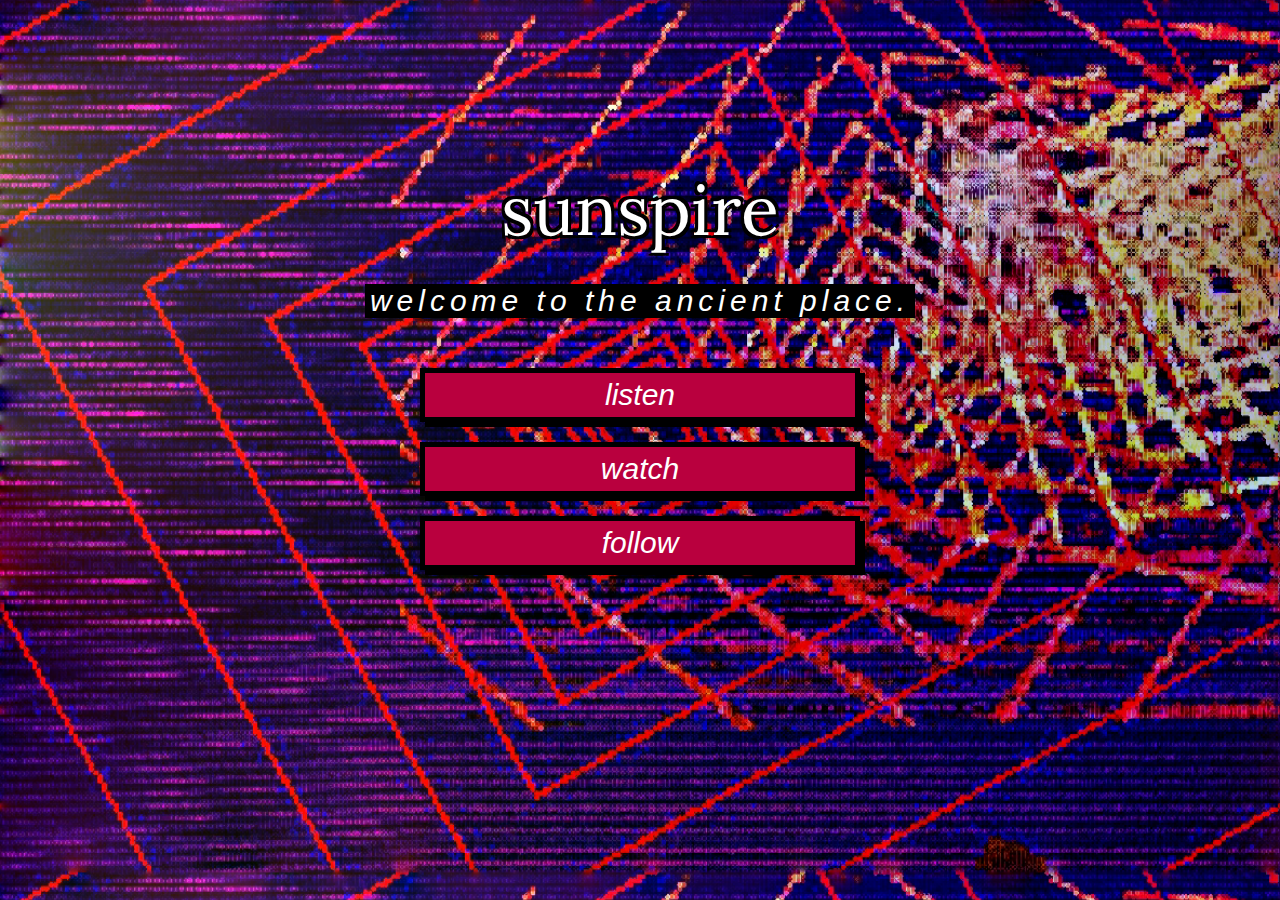
==== docs/index.html @ a40f8ee3 "Uploaded V1.0 of sunspire.github.io" ====
<!DOCTYPE html>
<head>
    <title>sunspire</title>
    <meta name="viewport" content="width=device-width, initial-scale=1.0">

    <link rel="stylesheet" href="./style/style.css">

</head>

<body>
    <div class="page">
        <div id="headings">
            <h1>sunspire</h1>
            <p class="subheading">welcome to the ancient place.</p>
        </div>
    
        <div id="options">
            <a class="option" href="listen.html">listen</a>
            <a class="option" href="watch.html">watch</a>
            <a class="option" href="follow.html">follow</a>
        </div>
    </div>
</body>
---- docs/style/style.css ----
@import url('https://fonts.googleapis.com/css2?family=Lora&display=swap');

:root{
    --border-width: 5px;
    --click-offset: 2px;
}

body{
    font-family: Arial, Helvetica, sans-serif;
    margin: 0;
    padding: 0;
    
    display: flex;
    justify-content: center;
    
    background-image: url('../images/background.png');
    background-size: cover;

    color: white;
}

.page{
    margin-top: 165px;
    padding-bottom: 50px;
    text-align: center;
    display: flex;
    flex-direction: column;
}

h1{
    font-family: Lora;
    font-weight: 400;
    font-size: 70px;
    text-shadow: -3px -3px 0 black, 3px -3px 0 black, -3px 3px 0 black, 3px 3px 0 black;

    padding: 2px 6px;
    display: inline;
}

h2{
    font-size: 40px;
    font-style: italic;
    background-color: black;
    width: fit-content;
}

h3.contrast{
    background-color: black;
    width: fit-content;
}
.subheading{
    font-size: 30px;
    font-style: italic;
    letter-spacing: 5px;

    background-color: black;
    padding: 0px 5px;
    margin-bottom: 30px;
}

.option{
    border: var(--border-width) solid black;
    box-shadow:  var(--border-width) var(--border-width) 0px black;
    background-color: #b9003e;
    color: white;

    font-size: 30px;
    font-style: italic;

    margin: 20px 10%;
    padding: 5px 5px;
    display: block;
    text-decoration: none;

}

.option:hover{
    background-color: #8f0030;
    cursor: pointer;
}

.option:focus{
    box-shadow:  calc(var(--border-width) - var(--click-offset)) calc(var(--border-width) - var(--click-offset)) 0px black;
    transform: translate(var(--click-offset), var(--click-offset));
}

.back{
    position:fixed;
    padding: 2px 8px;
    left: 20px;
    bottom: 20px;

    border: var(--border-width) solid black;
    box-shadow:  var(--border-width) var(--border-width) 0px black;
    background-color: #b9003e;
    color: white;

    font-size: 30px;
    font-style: italic;
    text-decoration: none;

    z-index: 99;
}

.back:hover{
    background-color: #8f0030;
    cursor: pointer;
}

.back:focus{
    box-shadow:  calc(var(--border-width) - var(--click-offset)) calc(var(--border-width) - var(--click-offset)) 0px black;
    transform: translate(var(--click-offset), var(--click-offset));
}


@media screen and (max-width: 800px) {
    .page{
        width: 100%;
        margin-top: 50px;
        margin-left: 0;
        padding: 0px 10px
    }
}
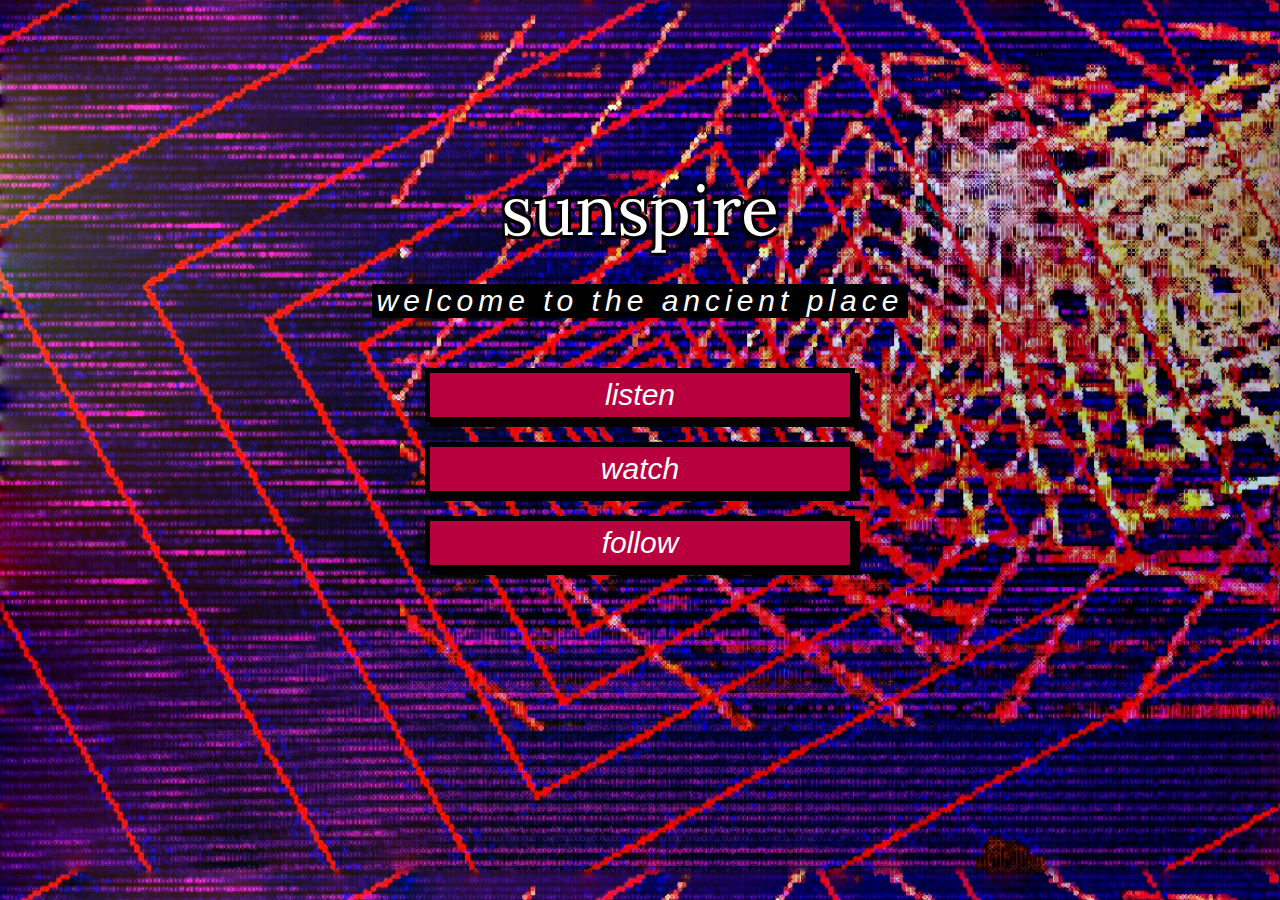
==== commit e3cac91f: "Reduced resolution of album covers" ====
--- a/docs/index.html
+++ b/docs/index.html
@@ -2,7 +2,13 @@
 <head>
     <title>sunspire</title>
     <meta name="viewport" content="width=device-width, initial-scale=1.0">
+    <meta name="description" content="welcome to the ancient place">
 
+    <link rel="apple-touch-icon" sizes="180x180" href="./images/apple-touch-icon.png">
+    <link rel="icon" type="image/png" sizes="32x32" href="./images/favicon-32x32.png">
+    <link rel="icon" type="image/png" sizes="16x16" href="./images/favicon-16x16.png">
+    <link rel="manifest" href="./images/site.webmanifest">
+    
     <link rel="stylesheet" href="./style/style.css">
 
 </head>
@@ -11,7 +17,7 @@
     <div class="page">
         <div id="headings">
             <h1>sunspire</h1>
-            <p class="subheading">welcome to the ancient place.</p>
+            <p class="subheading">welcome to the ancient place</p>
         </div>
     
         <div id="options">
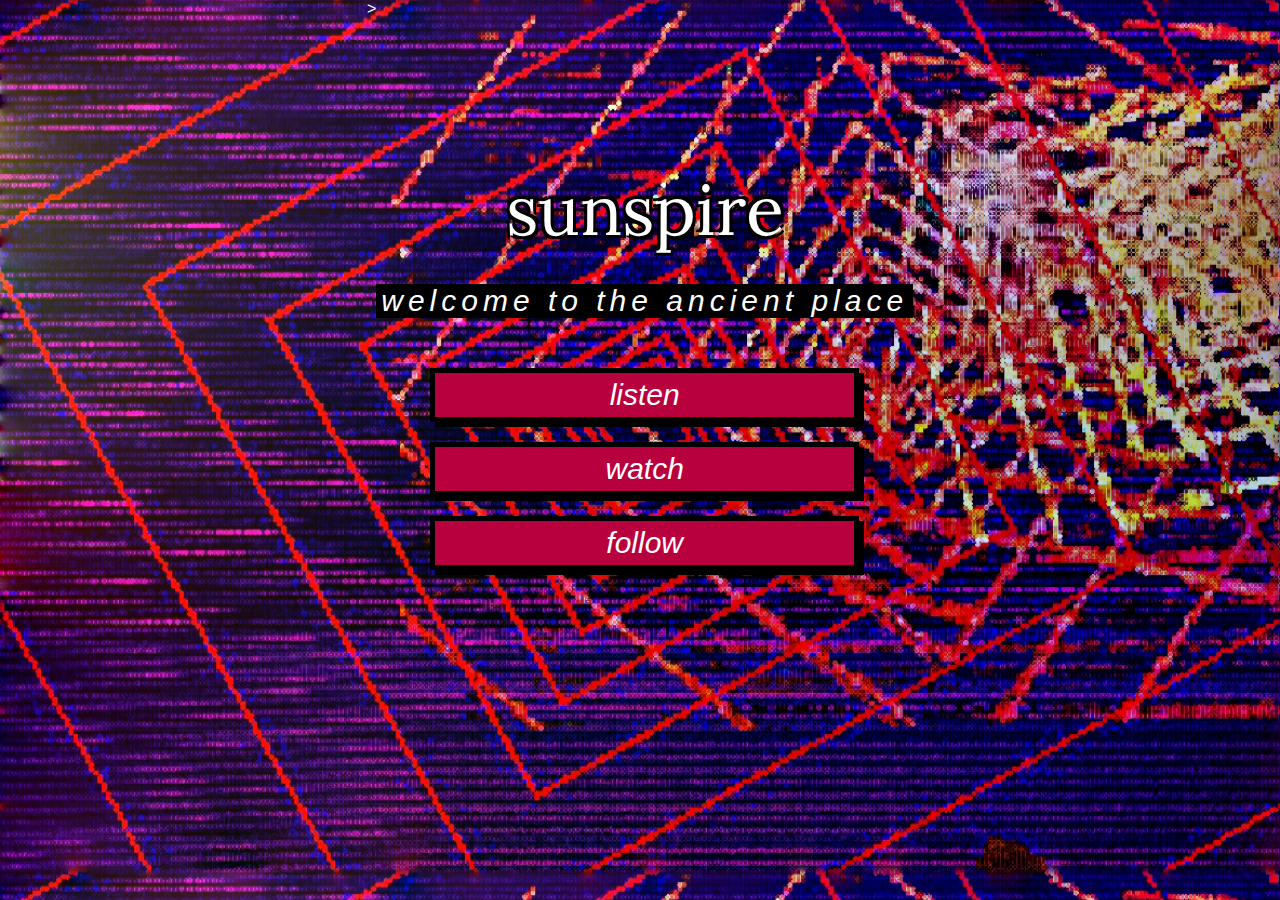
==== commit 0268dee2: "Added google verification" ====
--- a/docs/index.html
+++ b/docs/index.html
@@ -1,8 +1,10 @@
 <!DOCTYPE html>
 <head>
-    <title>sunspire</title>
+    <title>SUNSPIRE</title>
     <meta name="viewport" content="width=device-width, initial-scale=1.0">
-    <meta name="description" content="welcome to the ancient place">
+   
+    <meta name="description" content="welcome to the ancient place"/>
+    <meta name="google-site-verification" content="IYP6Y3x6CtUyRo5yd5yCstzLXqFTwHRVZFjp-LNIjGY" />>
 
     <link rel="apple-touch-icon" sizes="180x180" href="./images/apple-touch-icon.png">
     <link rel="icon" type="image/png" sizes="32x32" href="./images/favicon-32x32.png">
@@ -25,5 +27,7 @@
             <a class="option" href="watch.html">watch</a>
             <a class="option" href="follow.html">follow</a>
         </div>
+        <div class="footer"></div>
+
     </div>
 </body>--- a/docs/style/style.css
+++ b/docs/style/style.css
@@ -1,3 +1,10 @@
+/*
+* Prefixed by https://autoprefixer.github.io
+* PostCSS: v8.3.6,
+* Autoprefixer: v10.3.1
+* Browsers: last 4 version
+*/
+
 @import url('https://fonts.googleapis.com/css2?family=Lora&display=swap');
 
 :root{
@@ -10,8 +17,14 @@
     margin: 0;
     padding: 0;
     
+    display: -webkit-box;
+    
+    display: -ms-flexbox;
+    
     display: flex;
-    justify-content: center;
+    -webkit-box-pack: center;
+        -ms-flex-pack: center;
+            justify-content: center;
     
     background-image: url('../images/background.png');
     background-size: cover;
@@ -23,8 +36,13 @@
     margin-top: 165px;
     padding-bottom: 50px;
     text-align: center;
+    display: -webkit-box;
+    display: -ms-flexbox;
     display: flex;
-    flex-direction: column;
+    -webkit-box-orient: vertical;
+    -webkit-box-direction: normal;
+        -ms-flex-direction: column;
+            flex-direction: column;
 }
 
 h1{
@@ -41,11 +59,15 @@
     font-size: 40px;
     font-style: italic;
     background-color: black;
+    width: -webkit-fit-content;
+    width: -moz-fit-content;
     width: fit-content;
 }
 
 h3.contrast{
     background-color: black;
+    width: -webkit-fit-content;
+    width: -moz-fit-content;
     width: fit-content;
 }
 .subheading{
@@ -60,7 +82,8 @@
 
 .option{
     border: var(--border-width) solid black;
-    box-shadow:  var(--border-width) var(--border-width) 0px black;
+    -webkit-box-shadow:  var(--border-width) var(--border-width) 0px black;
+            box-shadow:  var(--border-width) var(--border-width) 0px black;
     background-color: #b9003e;
     color: white;
 
@@ -80,8 +103,11 @@
 }
 
 .option:focus{
-    box-shadow:  calc(var(--border-width) - var(--click-offset)) calc(var(--border-width) - var(--click-offset)) 0px black;
-    transform: translate(var(--click-offset), var(--click-offset));
+    -webkit-box-shadow:  calc(var(--border-width) - var(--click-offset)) calc(var(--border-width) - var(--click-offset)) 0px black;
+            box-shadow:  calc(var(--border-width) - var(--click-offset)) calc(var(--border-width) - var(--click-offset)) 0px black;
+    -webkit-transform: translate(var(--click-offset), var(--click-offset));
+        -ms-transform: translate(var(--click-offset), var(--click-offset));
+            transform: translate(var(--click-offset), var(--click-offset));
 }
 
 .back{
@@ -91,7 +117,8 @@
     bottom: 20px;
 
     border: var(--border-width) solid black;
-    box-shadow:  var(--border-width) var(--border-width) 0px black;
+    -webkit-box-shadow:  var(--border-width) var(--border-width) 0px black;
+            box-shadow:  var(--border-width) var(--border-width) 0px black;
     background-color: #b9003e;
     color: white;
 
@@ -108,11 +135,17 @@
 }
 
 .back:focus{
-    box-shadow:  calc(var(--border-width) - var(--click-offset)) calc(var(--border-width) - var(--click-offset)) 0px black;
-    transform: translate(var(--click-offset), var(--click-offset));
+    -webkit-box-shadow:  calc(var(--border-width) - var(--click-offset)) calc(var(--border-width) - var(--click-offset)) 0px black;
+            box-shadow:  calc(var(--border-width) - var(--click-offset)) calc(var(--border-width) - var(--click-offset)) 0px black;
+    -webkit-transform: translate(var(--click-offset), var(--click-offset));
+        -ms-transform: translate(var(--click-offset), var(--click-offset));
+            transform: translate(var(--click-offset), var(--click-offset));
 }
 
-
+.footer{
+    height: 75px;
+    width: 100%;
+}
 @media screen and (max-width: 800px) {
     .page{
         width: 100%;
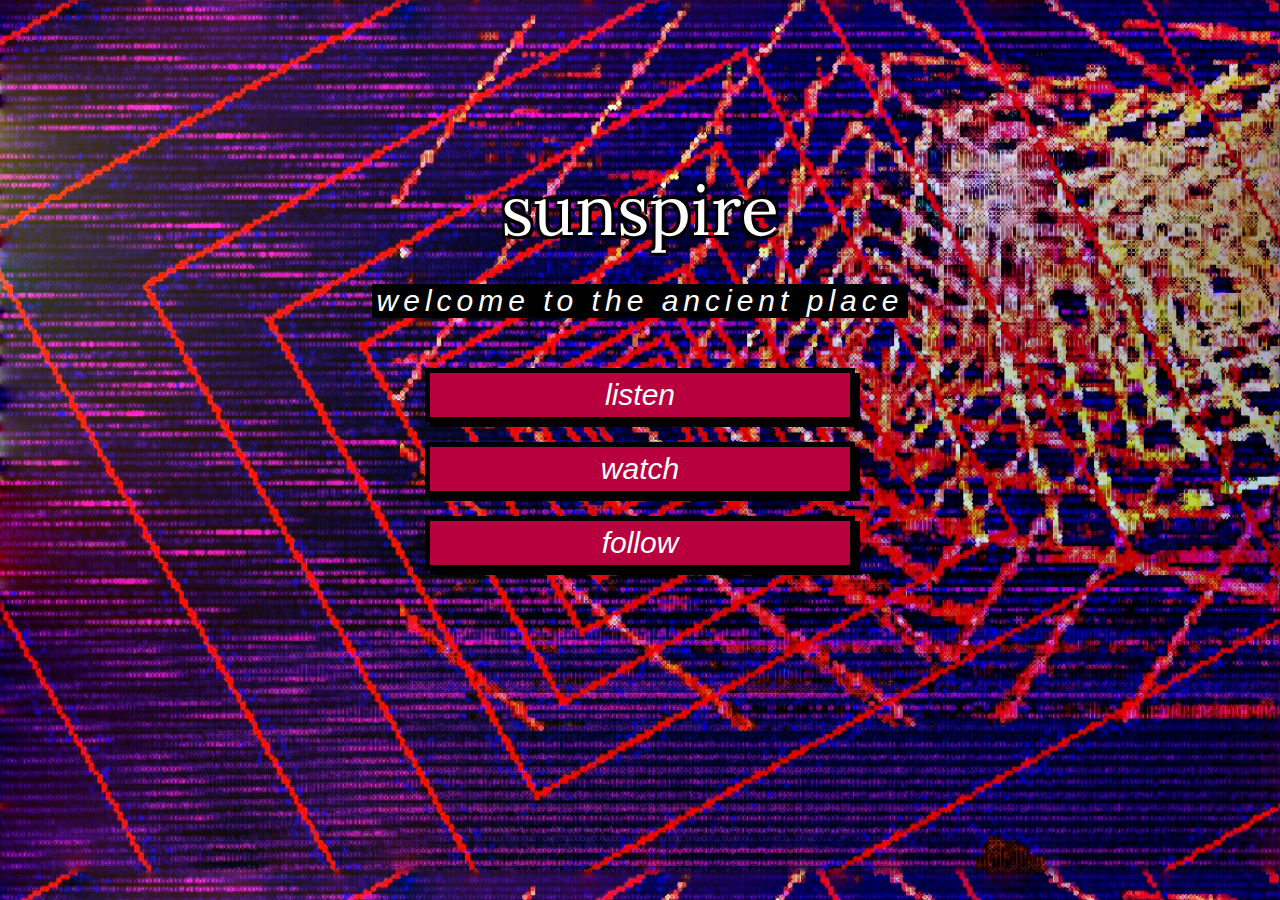
==== commit 2c626cdc: "Fixed tag closing error" ====
--- a/docs/index.html
+++ b/docs/index.html
@@ -3,8 +3,8 @@
     <title>SUNSPIRE</title>
     <meta name="viewport" content="width=device-width, initial-scale=1.0">
    
-    <meta name="description" content="welcome to the ancient place"/>
-    <meta name="google-site-verification" content="IYP6Y3x6CtUyRo5yd5yCstzLXqFTwHRVZFjp-LNIjGY" />>
+    <meta name="Description" CONTENT="Welcome to the ancient place">
+    <meta name="google-site-verification" content="IYP6Y3x6CtUyRo5yd5yCstzLXqFTwHRVZFjp-LNIjGY">
 
     <link rel="apple-touch-icon" sizes="180x180" href="./images/apple-touch-icon.png">
     <link rel="icon" type="image/png" sizes="32x32" href="./images/favicon-32x32.png">
